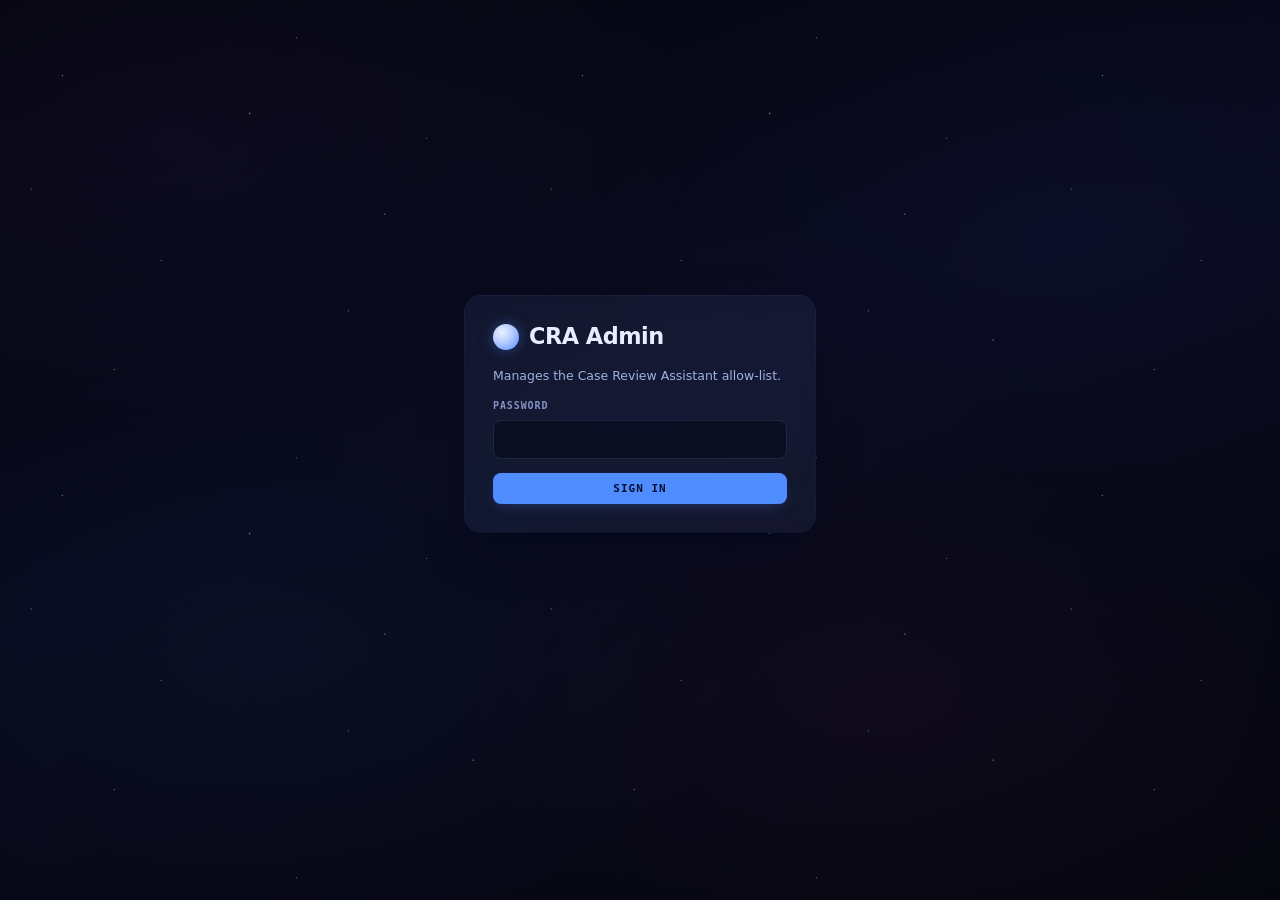
==== admin/index.html @ cab0b006 "@ Admin: in-page dialogs, and three quiet defects Replaces every window.confirm/alert/prompt in the " ====
<!DOCTYPE html>
<html lang="en">
<head>
<meta charset="utf-8">
<meta name="viewport" content="width=device-width, initial-scale=1">
<meta name="robots" content="noindex">
<meta name="color-scheme" content="dark">
<title>CRA Admin</title>
<link rel="stylesheet" href="admin.css">
</head>
<body>

<section id="login-view">
  <form id="login-form" novalidate>
    <h1 class="mark">
      <span class="moon" aria-hidden="true"></span>
      CRA Admin
    </h1>
    <p class="hint">Manages the Case Review Assistant allow-list.</p>
    <label for="password">Password</label>
    <input id="password" type="password" autocomplete="current-password" required>
    <button type="submit" class="primary">Sign in</button>
    <p id="login-error" class="err" role="alert" hidden></p>
  </form>
</section>

<main id="app-view" hidden>
  <header>
    <h1 class="mark">
      <span class="moon" aria-hidden="true"></span>
      CRA Admin
    </h1>
    <p id="stats-bar" aria-live="polite"></p>
    <button id="logout">Sign out</button>
  </header>

  <!-- a transient failure says so and stays put, instead of silently
       dropping the admin back to the login form -->
  <div id="banner" role="alert" hidden>
    <p id="banner-text"></p>
    <button id="banner-retry" type="button">Retry</button>
    <button id="banner-dismiss" type="button">Dismiss</button>
  </div>

  <nav id="tabs" role="tablist" aria-label="Admin sections">
    <button role="tab" id="tab-btn-overview" aria-selected="true" aria-controls="tab-overview" data-tab="overview">Overview</button>
    <button role="tab" id="tab-btn-users"  aria-selected="false" aria-controls="tab-users"  data-tab="users" tabindex="-1">Users</button>
    <button role="tab" id="tab-btn-groups" aria-selected="false" aria-controls="tab-groups" data-tab="groups" tabindex="-1">Groups</button>
    <button role="tab" id="tab-btn-board"  aria-selected="false" aria-controls="tab-board"  data-tab="board"  tabindex="-1">Leaderboard</button>
    <button role="tab" id="tab-btn-content" aria-selected="false" aria-controls="tab-content" data-tab="content" tabindex="-1">Content</button>
    <button role="tab" id="tab-btn-themes" aria-selected="false" aria-controls="tab-themes" data-tab="themes" tabindex="-1">Themes</button>
    <button role="tab" id="tab-btn-audit"  aria-selected="false" aria-controls="tab-audit"  data-tab="audit"  tabindex="-1">Audit</button>
    <button role="tab" id="tab-btn-settings" aria-selected="false" aria-controls="tab-settings" data-tab="settings" tabindex="-1">Settings</button>
  </nav>

  <section id="tab-overview" class="tab" role="tabpanel" aria-labelledby="tab-btn-overview" tabindex="0">
    <h2>Overview</h2>
    <div id="ov-cards" class="ov-grid"></div>
    <h3>Reviews per day — last 14 days</h3>
    <div id="ov-trend" class="ov-trend"></div>
    <h3>Recent admin activity</h3>
    <div class="table-wrap">
      <table id="ov-actions"><caption>Latest changes made in this panel</caption>
        <thead><tr><th scope="col">When</th><th scope="col">Action</th><th scope="col">Target</th><th scope="col">Detail</th></tr></thead>
        <tbody></tbody></table>
    </div>
  </section>

  <section id="tab-users" class="tab" role="tabpanel" aria-labelledby="tab-btn-users" tabindex="0" hidden>
    <h2 class="sr-only">Users</h2>
    <div class="toolbar">
      <label for="user-search" class="sr-only">Search username</label>
      <input id="user-search" type="search" placeholder="Search username…">
      <label for="user-group-filter" class="sr-only">Filter by workgroup</label>
      <select id="user-group-filter"></select>
      <label for="user-status-filter" class="sr-only">Filter by access</label>
      <select id="user-status-filter">
        <option value="all">All access</option>
        <option value="active">Active only</option>
        <option value="revoked">Revoked only</option>
      </select>
      <button id="refresh-users-btn">Refresh</button>
      <span class="spacer"></span>
      <button id="add-user-btn" class="primary">Add user</button>
      <button id="bulk-btn">Bulk add</button>
    </div>
    <div class="toolbar bulk-bar" id="bulk-bar" hidden>
      <span id="bulk-count" aria-live="polite"></span>
      <label for="bulk-move-group" class="sr-only">Move selected to workgroup</label>
      <select id="bulk-move-group"></select>
      <button id="bulk-move-btn">Move</button>
      <button id="bulk-restore-btn">Restore</button>
      <button id="bulk-revoke-btn" class="danger">Revoke</button>
      <button id="bulk-delete-btn" class="danger">Delete</button>
      <span class="spacer"></span>
      <button id="bulk-clear-btn">Clear selection</button>
    </div>
    <div class="table-wrap">
      <table id="user-table">
        <caption>Allow-list — who can use the assistant</caption>
        <thead><tr>
          <th scope="col"><input type="checkbox" id="select-all" aria-label="Select all on this page"></th>
          <th scope="col">Username</th>
          <th scope="col">Access</th>
          <th scope="col">Workgroup</th>
          <th scope="col">Rainbow</th>
          <th scope="col">Themes</th>
          <th scope="col">Templates</th>
          <th scope="col">Last seen</th>
          <th scope="col">Note</th>
          <th scope="col"><span class="sr-only">Actions</span></th>
        </tr></thead>
        <tbody></tbody>
      </table>
    </div>
    <div class="toolbar">
      <button id="prev-page">Previous</button>
      <span id="page-info" aria-live="polite"></span>
      <button id="next-page">Next</button>
    </div>
  </section>

  <section id="tab-groups" class="tab" role="tabpanel" aria-labelledby="tab-btn-groups" tabindex="0" hidden>
    <h2>Workgroups</h2>
    <p class="hint-strong">Deleting a group moves its members to the default group; it never removes anyone. The default group cannot be deleted, because it is where those members go.</p>
    <div class="toolbar">
      <label for="group-name" class="sr-only">New group name</label>
      <input id="group-name" type="text" placeholder="e.g. GDP-ENT-CATC-SHIFT1-ES-AMM" maxlength="120">
      <button id="add-group-btn" class="primary">Add group</button>
    </div>
    <div class="table-wrap">
      <table id="group-table">
        <caption>Workgroups — the leaderboard is scoped to these</caption>
        <thead><tr>
          <th scope="col">Name</th>
          <th scope="col">Members</th>
          <th scope="col"><span class="sr-only">Actions</span></th>
        </tr></thead>
        <tbody></tbody>
      </table>
    </div>
  </section>

  <section id="tab-board" class="tab" role="tabpanel" aria-labelledby="tab-btn-board" tabindex="0" hidden>
    <h2>Leaderboard</h2>
    <p class="hint-strong">Live from the database, not the 15-minute snapshot. Editing a standing, moving someone between groups or removing them republishes the reviewers' board straight away. An edited standing is marked; clearing it restores the real count.</p>
    <div class="toolbar">
      <label for="board-group-filter" class="sr-only">Workgroup</label>
      <select id="board-group-filter"></select>
      <button id="refresh-board-btn">Refresh</button>
    </div>
    <div class="table-wrap">
      <table id="board-table">
        <caption>Standings, highest first</caption>
        <thead><tr>
          <th scope="col">#</th>
          <th scope="col">Username</th>
          <th scope="col">Workgroup</th>
          <th scope="col">Cases reviewed</th>
          <th scope="col">All-clear</th>
          <th scope="col"><span class="sr-only">Actions</span></th>
        </tr></thead>
        <tbody></tbody>
      </table>
    </div>
  </section>

  <section id="tab-content" class="tab" role="tabpanel" aria-labelledby="tab-btn-content" tabindex="0" hidden>
    <h2>Field templates</h2>
    <p class="hint">Wordings offered in the assistant's dropdowns. Global templates are shown to
    everyone; below them are the ones reviewers saved for themselves. Each field keeps its own
    separate list — switch fields below.</p>

    <div class="toolbar">
      <label for="tpl-field">Field</label>
      <select id="tpl-field">
        <option value="currentStatus">Current Status — replaces the box</option>
        <option value="actionsRequired">Actions Required — appends a line</option>
      </select>
    </div>
    <p class="hint" id="tpl-field-hint"></p>

    <h3>Global — everyone sees these</h3>
    <div class="toolbar">
      <label for="tpl-new" class="sr-only">New global template</label>
      <input id="tpl-new" maxlength="300" placeholder="New global template…">
      <button id="tpl-add-btn" class="primary">Add</button>
      <span class="spacer"></span>
      <button id="tpl-refresh-btn">Refresh</button>
    </div>
    <div class="table-wrap">
      <table id="tpl-global-table">
        <caption>Global templates — drag the handle to set the order reviewers see</caption>
        <thead><tr>
          <th scope="col"><span class="sr-only">Reorder</span></th>
          <th scope="col">Template</th>
          <th scope="col"><span class="sr-only">Actions</span></th>
        </tr></thead>
        <tbody></tbody>
      </table>
    </div>

    <h3>Saved by reviewers</h3>
    <div class="toolbar">
      <label for="tpl-user-filter" class="sr-only">Filter by username</label>
      <input id="tpl-user-filter" type="search" placeholder="Filter by username…">
    </div>
    <div class="table-wrap">
      <table id="tpl-owned-table">
        <caption>Reviewer templates — promote a good one, delete a bad one</caption>
        <thead><tr>
          <th scope="col">User</th>
          <th scope="col">Template</th>
          <th scope="col"><span class="sr-only">Actions</span></th>
        </tr></thead>
        <tbody></tbody>
      </table>
    </div>

    <h2>Login greetings</h2>
    <p class="hint">The banner shown when the assistant opens. One global pool — everyone sees
    these. Use <code>{name}</code> where the reviewer's name should appear. Times are in each
    reviewer's <b>own local timezone</b>, and a window may wrap midnight (e.g. 21:00–05:00).</p>

    <div class="toolbar">
      <label for="greet-new" class="sr-only">New greeting</label>
      <input id="greet-new" maxlength="200" placeholder="e.g. Good morning, {name} ☀️">
      <label for="greet-preset" class="sr-only">Time window</label>
      <select id="greet-preset">
        <option value="0-1440">All day</option>
        <option value="300-720" selected>Morning 05:00–12:00</option>
        <option value="720-1020">Afternoon 12:00–17:00</option>
        <option value="1020-1260">Evening 17:00–21:00</option>
        <option value="1260-300">Night 21:00–05:00</option>
      </select>
      <button id="greet-add-btn" class="primary">Add</button>
      <span class="spacer"></span>
      <span id="greet-preview" class="hint" aria-live="polite"></span>
    </div>
    <div class="table-wrap">
      <table id="greet-table">
        <caption>Greetings — edits save as you make them</caption>
        <thead><tr>
          <th scope="col">Message</th>
          <th scope="col">From</th>
          <th scope="col">To</th>
          <th scope="col">On</th>
          <th scope="col"><span class="sr-only">Actions</span></th>
        </tr></thead>
        <tbody></tbody>
      </table>
    </div>
  </section>

  <section id="tab-themes" class="tab" role="tabpanel" aria-labelledby="tab-btn-themes" tabindex="0" hidden>
    <h2>Themes</h2>
    <p class="hint-strong">The default theme must be one that is enabled, and at least one theme must stay enabled.</p>
    <div class="toolbar">
      <button data-bulk="on">Enable all seasonal</button>
      <button data-bulk="off">Disable all seasonal</button>
    </div>
    <h2>Standard</h2>
    <div id="theme-standard" class="theme-list"></div>
    <h2>Seasonal</h2>
    <div id="theme-seasonal" class="theme-list"></div>
  </section>

  <section id="tab-settings" class="tab" role="tabpanel" aria-labelledby="tab-btn-settings" tabindex="0" hidden>
    <h2>Settings</h2>
    <p class="hint">Global values the assistant reads at startup. The server accepts a fixed set of
    keys (<code>defaultTheme</code>, <code>seasons</code>) — arbitrary keys are rejected, so this
    lists what exists rather than offering to invent new ones. Edits save as you make them.</p>
    <div class="table-wrap">
      <table id="settings-table"><caption>Stored settings</caption>
        <thead><tr><th scope="col">Key</th><th scope="col">Value</th><th scope="col"><span class="sr-only">Actions</span></th></tr></thead>
        <tbody></tbody></table>
    </div>
  </section>

  <section id="tab-audit" class="tab" role="tabpanel" aria-labelledby="tab-btn-audit" tabindex="0" hidden>
    <h2>Audit</h2>
    <h2>Admin actions</h2>
    <p class="hint">What was changed in this panel. There is a single admin password, so this
    records <b>what</b> was done, not <b>who</b> did it.</p>
    <div class="table-wrap">
      <table id="admin-actions-table"><caption>Admin action log</caption>
        <thead><tr><th scope="col">When</th><th scope="col">Action</th><th scope="col">Target</th><th scope="col">Detail</th></tr></thead>
        <tbody></tbody></table>
    </div>
    <h2>Refused writes</h2>
    <p class="hint-strong">This table should stay near-empty; entries mean malformed or forged requests.</p>
    <!-- The toolbar sits with the table it acts on. It used to head the
         whole tab, which put "Clear log" a screenful above the log it
         clears and directly under a different table entirely. -->
    <div class="toolbar">
      <button id="refresh-audit-btn">Refresh</button>
      <button id="export-audit-btn">Export CSV</button>
      <span class="spacer"></span>
      <button id="clear-audit-btn" class="danger">Clear log</button>
    </div>
    <div class="table-wrap">
      <table id="audit-table">
        <caption>Refused writes, most recent first</caption>
        <thead><tr>
          <th scope="col">When</th>
          <th scope="col">User</th>
          <th scope="col">Reason</th>
          <th scope="col">Detail</th>
        </tr></thead>
        <tbody></tbody>
      </table>
    </div>
  </section>
</main>

<dialog id="user-dialog">
  <form method="dialog" id="user-form">
    <h2 id="user-dialog-title">Add user</h2>
    <label>Username
      <input id="f-username" required maxlength="32" autocomplete="off">
    </label>
    <label>Workgroup
      <select id="f-workgroup"></select>
    </label>
    <label class="inline"><input id="f-authorized" type="checkbox" checked> Authorized — can use the assistant</label>
    <label class="inline"><input id="f-rainbow" type="checkbox"> Rainbow name — animated name on the leaderboard</label>
    <label class="inline"><input id="f-themes" type="checkbox"> Theme picker — may change the panel theme</label>
    <label class="inline"><input id="f-templates" type="checkbox" checked> Status templates — may save their own Current Status wordings</label>
    <label>Note <span class="hint">(optional, for other admins)</span>
      <input id="f-note" maxlength="500" autocomplete="off">
    </label>
    <menu>
      <button type="submit" value="cancel" formnovalidate id="f-cancel">Cancel</button>
      <button type="submit" value="save" id="f-save" class="primary">Save</button>
    </menu>
  </form>
</dialog>

<dialog id="delete-dialog">
  <form method="dialog" id="delete-form">
    <h2 id="delete-dialog-title">Delete user</h2>
    <p class="hint">Removes them from the allow-list. Their review history, achievements and
    standing are <b>kept</b>, so re-adding the same username restores everything.</p>
    <label>Type <b><span id="f-delete-name"></span></b> to confirm
      <input id="f-delete-confirm" autocomplete="off" placeholder="username">
    </label>
    <fieldset>
      <legend>Their leaderboard entry</legend>
      <label class="inline"><input type="radio" name="board" id="f-board-hide" value="hide" checked>
        Remove from the leaderboard</label>
      <label class="inline"><input type="radio" name="board" id="f-board-keep" value="keep">
        Leave them on the leaderboard</label>
    </fieldset>
    <menu>
      <button type="submit" value="cancel" formnovalidate id="f-delete-cancel">Cancel</button>
      <button type="submit" value="save" id="f-delete-save" class="danger" disabled>Delete</button>
    </menu>
  </form>
</dialog>
<dialog id="stats-dialog">
  <form method="dialog" id="stats-form">
    <h2 id="stats-dialog-title">Edit standing</h2>
    <p class="hint">Sets the number the leaderboard ranks on. The reviewer's own count keeps
    running underneath, so clearing this restores their real total rather than an old one.</p>
    <label>Cases reviewed <span class="hint" id="stats-real"></span>
      <input id="f-stats-total" type="number" min="0" step="1" inputmode="numeric" autocomplete="off">
    </label>
    <menu>
      <button type="submit" value="cancel" formnovalidate id="f-stats-cancel">Cancel</button>
      <button type="submit" value="clear" id="f-stats-clear">Clear override</button>
      <button type="submit" value="save" id="f-stats-save" class="primary">Save</button>
    </menu>
  </form>
</dialog>
<dialog id="ach-dialog">
  <form method="dialog" id="ach-form">
    <h2 id="ach-dialog-title">Achievements</h2>
    <p class="hint">Ticked means unlocked. Saving replaces their whole set, so unticking one
    revokes it. Unlock dates are kept for anything left ticked.</p>
    <div id="ach-list" class="ach-list"></div>
    <menu>
      <button type="submit" value="cancel" formnovalidate id="f-ach-cancel">Cancel</button>
      <button type="submit" value="save" id="f-ach-save" class="primary">Save</button>
    </menu>
  </form>
</dialog>
<dialog id="bulk-dialog">
  <form method="dialog" id="bulk-form">
    <h2>Bulk add</h2>
    <p class="hint">One username per line. Existing users are left untouched — including their workgroup.</p>
    <label>Workgroup for everyone added
      <select id="f-bulk-workgroup"></select>
    </label>
    <label for="f-bulk" class="sr-only">Usernames, one per line</label>
    <textarea id="f-bulk" rows="12"></textarea>
    <menu>
      <button type="submit" value="cancel" formnovalidate id="f-bulk-cancel">Cancel</button>
      <button type="submit" value="save" id="f-bulk-save" class="primary">Add all</button>
    </menu>
  </form>
</dialog>

<!-- Everything the panel asks or reports goes through these two rather
     than window.confirm/alert/prompt. See the comment above confirmDialog
     in admin.js for why the native ones had to go. -->
<dialog id="confirm-dialog">
  <form method="dialog" id="confirm-form">
    <h2 id="confirm-title"></h2>
    <p id="confirm-body"></p>
    <div id="confirm-extra"></div>
    <label id="confirm-input-wrap" hidden><span id="confirm-input-label"></span>
      <input id="confirm-input" autocomplete="off" maxlength="200">
    </label>
    <label id="confirm-type-wrap" hidden>Type <b><span id="confirm-type-want"></span></b> to confirm
      <input id="confirm-type" autocomplete="off">
    </label>
    <menu>
      <button type="submit" value="cancel" formnovalidate id="confirm-cancel">Cancel</button>
      <button type="submit" value="ok" id="confirm-ok" class="primary">Confirm</button>
    </menu>
  </form>
</dialog>

<dialog id="msg-dialog">
  <form method="dialog" id="msg-form">
    <h2 id="msg-title"></h2>
    <p id="msg-body"></p>
    <div class="table-wrap" id="msg-rows-wrap" hidden>
      <table id="msg-rows"><tbody></tbody></table>
    </div>
    <div id="msg-lists"></div>
    <menu>
      <button type="submit" value="ok" id="msg-ok" class="primary">Close</button>
    </menu>
  </form>
</dialog>

<script src="admin.js"></script>
</body>
</html>
---- admin/admin.css ----
/* ==========================================================
   CRA Admin — Midnight, in its Operate register.

   Same theme as the public site and the panel: the tokens are
   THEMES.midnight from cra.user.js, unchanged. What differs is
   volume, not world. This surface is worked in for a whole
   shift, so the night is still, the glass is quieter, and
   nothing moves behind a data table.
   ========================================================== */
:root{
  /* --- THEMES.midnight.tokens, verbatim --- */
  /* --bg and --grad are the one departure from the theme, matching the
     public site: the navy is taken down to near-black so a deep-space
     field has somewhere to sit. Every other token here is the panel's. */
  --bg:#070b18;
  --surf:rgba(120,160,255,0.08);
  --surf2:rgba(120,160,255,0.16);
  --border:rgba(120,160,255,0.16);
  --text:#e6edff;
  --dim:#9fb2e0;
  --mut:#5e6f9e;
  --accent:#4f8cff;
  --accent2:#6aa6ff;
  --field:rgba(6,12,28,0.7);
  --shadow:rgba(0,8,30,0.6);
  --glow:rgba(79,140,255,0.4);
  --on-accent:#04102b;

  --grad:linear-gradient(160deg,#05060f 0%,#080a1e 45%,#06060f 100%);
  --head-a:#1b2a4d;
  --head-b:#10182f;

  /* --mut is 3.44:1 against the gradient's lightest stop. It labels chrome
     in the panel; here it would be setting column headers and hints, which
     is type. This is its accessible sibling (5.68:1) and it is what every
     label in this file actually uses. */
  --mut-t:#8494c4;

  /* Status colours. The panel has no "revoked" state to borrow, so these
     are the two the landing page already uses for a short bar and a
     breached SLA, kept identical so the three surfaces agree. */
  --warn:#ffb27a;
  --bad:#ff7a8a;

  /* The panel's own stack, verbatim from cra.user.js. An Operate surface
     has nothing to gain from a webfont: this is what the product renders
     in, it needs no network request, and it cannot flash. */
  --sans:-apple-system,BlinkMacSystemFont,"Segoe UI",Roboto,system-ui,sans-serif;
  --mono:ui-monospace,SFMono-Regular,"Cascadia Mono","Consolas",monospace;

  --radius:16px;
  --radius-sm:10px;
  --radius-xs:8px;
  --lift:0 18px 50px -12px var(--shadow),0 6px 18px -8px var(--shadow),0 0 0 1px var(--border);
  --hair:1px solid var(--border);
}

*{box-sizing:border-box}

/* #login-view and .tab both set display, which outranks the UA's
   [hidden]{display:none} on specificity — so the login form stayed
   on screen after signing in. Make hidden mean hidden, everywhere. */
[hidden]{display:none!important}

body{
  margin:0;padding:0 clamp(14px,3vw,30px) 70px;
  background:var(--bg);color:var(--text);
  font:400 15px/1.55 var(--sans);
  -webkit-font-smoothing:antialiased;
}

/* The night. Two fixed layers, both pure CSS: the theme's gradient, and a
   STATIC starfield.

   The public site animates its stars off a canvas. This one does not, and
   that is the one deliberate difference between the two surfaces. An admin
   leaves this tab open for a shift while reading tables; a starfield
   twinkling behind a column of usernames is a distraction that costs
   attention and battery for no information. Same sky, holding still. */
/* The nebula field, in the Operate register: the site paints its clouds on
   a canvas and randomises them per load; this one is five fixed washes in
   the same palette, because an admin who reloads forty times a shift does
   not want a different sky each time.

   The alphas are not taste. The site's painter measures its field and
   clamps it; these are fixed, so the equivalent guarantee is arithmetic:
   stacked ALL FIVE on one pixel they compute rgb(30,25,60), luminance
   .0129, which is under the same .013 ceiling -- and still clears 4.5:1
   for --accent through a card's --surf glass. They cannot in fact all
   overlap, so the real ground is darker than the number that was proved.

   Each stop fades to its OWN colour at zero alpha rather than to
   `transparent`, which interpolates through transparent black and leaves
   a grey bloom around every wash. */
body::before{
  content:"";position:fixed;inset:0;pointer-events:none;z-index:0;
  background:
    radial-gradient(58% 46% at 14% 16%, rgba(92,44,150,.073),  rgba(92,44,150,0)  70%),
    radial-gradient(54% 42% at 84% 27%, rgba(44,58,150,.073),  rgba(44,58,150,0)  70%),
    radial-gradient(48% 40% at 70% 79%, rgba(132,42,108,.066), rgba(132,42,108,0) 70%),
    radial-gradient(52% 44% at 22% 74%, rgba(34,92,146,.066),  rgba(34,92,146,0)  70%),
    radial-gradient(40% 32% at 52% 46%, rgba(150,74,116,.046), rgba(150,74,116,0) 70%),
    var(--grad);
}
body::after{
  content:"";position:fixed;inset:0;pointer-events:none;z-index:0;
  background-image:
    radial-gradient(1.1px 1.1px at 12% 18%,#eaf1ff,transparent),
    radial-gradient(1px 1px at 31% 62%,#c9d8ff,transparent),
    radial-gradient(1.3px 1.3px at 48% 27%,#ffffff,transparent),
    radial-gradient(1px 1px at 67% 74%,#eaf1ff,transparent),
    radial-gradient(.9px .9px at 82% 33%,#c9d8ff,transparent),
    radial-gradient(1.2px 1.2px at 91% 81%,#eaf1ff,transparent),
    radial-gradient(1px 1px at 22% 88%,#ffffff,transparent),
    radial-gradient(.9px .9px at 57% 9%,#c9d8ff,transparent),
    radial-gradient(1.1px 1.1px at 74% 51%,#eaf1ff,transparent),
    radial-gradient(1px 1px at 6% 45%,#c9d8ff,transparent);
  background-size:520px 420px;
  opacity:.5;
}
body>*{position:relative;z-index:1}

h1,h2{font-weight:800;letter-spacing:-.022em;line-height:1.15;margin:0}
h1{font-size:1.4rem}
h2{font-size:1.2rem;margin:28px 0 13px;letter-spacing:-.024em}
/* Section heading inside a tab that already has an h2 (Content holds both
   the global list and the reviewer-saved one). Quieter than h2 so the two
   levels read as nested rather than as two equal sections. */
h3{font-weight:700;font-size:.95rem;letter-spacing:-.015em;margin:22px 0 9px;color:var(--mut-t)}
h2 .s{color:var(--accent2)}
h2 .c{color:var(--accent2)}

:focus-visible{outline:2.5px solid var(--accent2);outline-offset:3px;border-radius:4px}

.mark{display:inline-flex;align-items:center;gap:10px}
.mark svg{display:block;flex:none}
/* the same moon the public masthead carries */
.moon{
  width:22px;height:22px;border-radius:50%;flex:none;
  background:radial-gradient(circle at 34% 32%,#eaf1ff 0%,#b9ccff 42%,var(--accent) 100%);
  box-shadow:0 0 14px var(--glow);
}
#login-form .moon{width:26px;height:26px}

.sr-only{position:absolute;width:1px;height:1px;padding:0;margin:-1px;
  overflow:hidden;clip:rect(0 0 0 0);white-space:nowrap;border:0}

/* ---- login -------------------------------------------------- */
#login-view{display:grid;place-items:center;min-height:92vh}
#login-form{
  display:grid;gap:14px;width:min(350px,92vw);
  border-radius:var(--radius);padding:28px;
  background:var(--surf);box-shadow:var(--lift);
  backdrop-filter:blur(9px);-webkit-backdrop-filter:blur(9px);
}
#login-form h1{margin-bottom:2px}
#login-form p.hint{margin:0}
#login-form label{font:600 10px/1.4 var(--mono);text-transform:uppercase;
  letter-spacing:.09em;color:var(--mut-t);margin-bottom:-7px}

/* ---- shell -------------------------------------------------- */
header{
  display:flex;align-items:center;gap:18px;flex-wrap:wrap;
  padding:17px 0;border-bottom:var(--hair);
}
#stats-bar{
  margin-left:auto;font:400 11px/1.5 var(--mono);
  color:var(--mut-t);letter-spacing:.04em;
}

/* ---- banner: a failure says so and stays put ---------------- */
#banner{
  display:flex;align-items:center;gap:14px;flex-wrap:wrap;
  border-radius:var(--radius-sm);padding:13px 16px;margin:16px 0 0;
  background:rgba(255,122,138,.12);box-shadow:inset 0 0 0 1px rgba(255,122,138,.4);
}
#banner p{margin:0;flex:1;min-width:210px;font-size:14px;color:var(--text)}

/* ---- tabs ---------------------------------------------------- */
nav#tabs{display:flex;gap:0;border-bottom:var(--hair);margin:18px 0 22px;overflow-x:auto}
nav#tabs button{
  background:none;border:0;border-bottom:2.5px solid transparent;border-radius:0;
  font:600 11px/1 var(--mono);text-transform:uppercase;letter-spacing:.11em;
  color:var(--mut-t);padding:12px 20px;cursor:pointer;white-space:nowrap;
  margin-bottom:-1px;box-shadow:none;
}
nav#tabs button:hover{color:var(--text);transform:none;background:none;box-shadow:none}
nav#tabs button[aria-selected="true"]{
  color:var(--text);border-bottom-color:var(--accent);
  text-shadow:0 0 18px var(--glow);
}

/* ---- controls ----------------------------------------------- */
.toolbar{display:flex;gap:10px;align-items:center;margin:14px 0;flex-wrap:wrap}
.toolbar .spacer{margin-left:auto}

input,textarea,select{
  font:400 14px/1.4 var(--sans);color:var(--text);background:var(--field);
  border:1px solid var(--border);border-radius:var(--radius-xs);padding:9px 11px;
  transition:border-color .16s,box-shadow .16s;
}
input:focus,textarea:focus,select:focus{
  border-color:var(--accent);box-shadow:0 0 0 3px rgba(79,140,255,.18);outline:none;
}
input[type=checkbox],input[type=radio]{width:auto;accent-color:var(--accent);border-radius:0}
textarea{font-family:var(--mono);font-size:12.5px}
select option{background:#0d1b3a;color:var(--text)}

button{
  font:700 11px/1 var(--mono);text-transform:uppercase;letter-spacing:.09em;
  color:var(--text);background:var(--surf);
  border:0;box-shadow:inset 0 0 0 1px var(--border);
  border-radius:var(--radius-xs);
  padding:10px 15px;cursor:pointer;
  transition:transform .14s cubic-bezier(.2,.8,.3,1),background .14s,box-shadow .16s,color .14s;
}
button:hover:not(:disabled){transform:translateY(-1px);background:var(--surf2);box-shadow:inset 0 0 0 1px var(--accent)}
button:disabled{opacity:.38;cursor:not-allowed}
/* --on-accent, never white: white on --accent is 3.22:1 */
button.primary{background:var(--accent);color:var(--on-accent);box-shadow:0 4px 16px -6px var(--glow)}
button.primary:hover:not(:disabled){background:var(--accent2);color:var(--on-accent);box-shadow:0 8px 22px -8px var(--glow)}
button.danger{color:var(--bad);box-shadow:inset 0 0 0 1px rgba(255,122,138,.45)}
button.danger:hover:not(:disabled){background:rgba(255,122,138,.16);color:var(--bad);box-shadow:inset 0 0 0 1px var(--bad)}

/* ---- tables -------------------------------------------------- */
.table-wrap{
  width:100%;overflow-x:auto;border-radius:var(--radius);
  background:var(--surf);box-shadow:var(--lift);
}
table{width:100%;border-collapse:collapse}
caption{
  text-align:left;padding:13px 15px;border-bottom:var(--hair);
  font:600 10px/1.4 var(--mono);text-transform:uppercase;letter-spacing:.12em;color:var(--mut-t);
}
th,td{text-align:left;padding:10px 15px;border-bottom:var(--hair)}
tbody tr:last-child td{border-bottom:0}
th{
  font:600 10px/1.3 var(--mono);text-transform:uppercase;letter-spacing:.1em;
  color:var(--mut-t);background:linear-gradient(135deg,var(--head-a),var(--head-b));
}
tbody tr:hover td{background:var(--surf)}
td.revoked{color:var(--mut-t);text-decoration:line-through}
/* Reorder handle. The grip is the draggable element, not the row: the row
   holds a text input, and making the whole row draggable stops you
   selecting a wording to edit it. */
td.grip-cell{width:1%;padding-right:0}
.grip{display:inline-block;cursor:grab;user-select:none;padding:4px 6px;
      border-radius:6px;color:var(--mut);line-height:1}
.grip:hover{color:var(--text);background:var(--field)}
.grip:active{cursor:grabbing}
tr.dragging{opacity:.45}
tr.dragging .grip{cursor:grabbing}
@media (prefers-reduced-motion:no-preference){tr{transition:opacity .12s ease}}

td.acts{white-space:nowrap}
td.acts button{padding:7px 11px;font-size:10px}

/* Status is a tinted pill with its own glow, and always labelled, so
   colour is never the only signal. */
.pill{
  display:inline-block;padding:4px 11px;border-radius:999px;
  font:600 9.5px/1.4 var(--mono);text-transform:uppercase;letter-spacing:.09em;
}
.pill.on{background:rgba(79,140,255,.18);color:var(--accent2);box-shadow:inset 0 0 0 1px rgba(79,140,255,.4)}
.pill.off{background:rgba(255,122,138,.16);color:var(--bad);box-shadow:inset 0 0 0 1px rgba(255,122,138,.4)}
.flag{font:600 12px/1 var(--mono);color:var(--accent2)}
.flag.no{color:var(--mut-t)}

/* The in-row group picker writes on change, so it is deliberately quieter
   than a form control that waits for a Save: lighter border, tighter
   padding, and it only takes the full input treatment on focus. A row of
   these at full input weight turned the table into a wall of boxes. */
/* Wide enough for the real names, not the short ones. The group names in
   use run to 27 characters (GDP-ENT-LANSW-SHIFT2-ES-AMM), and a picker
   that truncates the part which distinguishes one group from another is
   worse than no picker: every row read "GDP-ENT-CATC-SHIFT2-E...". The
   floor fits that plus the dropdown arrow; longer names still grow the
   control rather than being cut. */
select.group-select{
  font:400 12px/1.3 var(--mono);padding:5px 8px;
  min-width:30ch;max-width:100%;
  border-color:transparent;background:transparent;color:var(--dim);
}
select.group-select:hover:not(:disabled){border-color:var(--border);background:var(--field);color:var(--text)}
select.group-select:disabled{opacity:.45;cursor:progress}

/* Marks the one group that cannot be deleted. Never colour alone: the
   word "default" is the signal, the tint only draws the eye. */
.tag{
  display:inline-block;padding:2px 8px;margin-left:6px;border-radius:999px;
  font:600 9px/1.5 var(--mono);text-transform:uppercase;letter-spacing:.09em;
  background:rgba(255,178,122,.16);color:var(--warn);
  box-shadow:inset 0 0 0 1px rgba(255,178,122,.35);
}

#page-info{font:400 11px/1 var(--mono);color:var(--mut-t)}

.state-row td{text-align:center;padding:34px 15px;color:var(--dim)}
.state-row b{display:block;font-weight:800;font-size:1.15rem;
  letter-spacing:-.02em;color:var(--text);margin-bottom:5px}
.state-row span{font-size:13px}

/* ---- themes -------------------------------------------------- */
.theme-list{border-radius:var(--radius);background:var(--surf);box-shadow:var(--lift);overflow:hidden}
.theme-row{
  display:flex;align-items:center;gap:12px;padding:11px 16px;
  border-bottom:var(--hair);flex-wrap:wrap;
}
.theme-row:last-child{border-bottom:0}
.theme-row:hover{background:var(--surf)}
.theme-row .spacer{margin-left:auto}
.theme-row label{display:flex;align-items:center;gap:6px;
  font:600 10px/1 var(--mono);text-transform:uppercase;letter-spacing:.08em;color:var(--mut-t)}
.theme-row .nm{font-weight:500;color:var(--text)}

/* ---- dialogs ------------------------------------------------- */
dialog{
  background:#0d1b3a;color:var(--text);
  border:0;border-radius:var(--radius);box-shadow:var(--lift);
  padding:26px;max-width:92vw;
}
dialog::backdrop{background:rgba(4,10,26,.72);backdrop-filter:blur(3px)}
dialog form{display:grid;gap:13px;min-width:min(400px,86vw)}
dialog h2{margin:0 0 4px;font-size:1.15rem}
dialog label{display:grid;gap:5px;
  font:600 10px/1.4 var(--mono);text-transform:uppercase;letter-spacing:.09em;color:var(--mut-t)}
dialog label.inline{display:flex;align-items:center;gap:9px;
  text-transform:none;letter-spacing:0;font:400 13.5px/1.4 var(--sans);color:var(--text)}
/* The radio group in the delete dialog. A real fieldset, because the two
   options are one decision and a screen reader should hear the legend
   before either — but styled down to the panel's own hairline so it does
   not arrive as a browser-default sunken box. */
dialog fieldset{
  display:grid;gap:9px;margin:0;padding:13px 15px;
  border:0;border-radius:var(--radius-sm);
  background:var(--field);box-shadow:inset 0 0 0 1px var(--border);
}
dialog legend{
  padding:0 6px;
  font:600 10px/1.4 var(--mono);text-transform:uppercase;letter-spacing:.09em;color:var(--mut-t);
}
/* Twenty achievements is too many for one column in a dialog, and a
   single scrolling list makes it hard to see what is ticked. Two columns
   where there is room, one when there is not, capped in height so the
   dialog cannot grow past a short laptop screen. */
.ach-list{
  display:grid;grid-template-columns:repeat(auto-fit,minmax(210px,1fr));gap:2px 16px;
  max-height:46vh;overflow-y:auto;padding:2px;
}
.ach-list label{
  display:flex;align-items:center;gap:9px;padding:6px 8px;cursor:pointer;border-radius:var(--radius-xs);
  font:400 13px/1.35 var(--sans);color:var(--text);text-transform:none;letter-spacing:0;
}
.ach-list label:hover{background:var(--surf2)}
.ach-list input{flex:none}

/* The global template editor is the row's content, not a control beside it,
   so it fills the cell rather than sitting at the default input width. */
.tpl-edit{width:100%;font-size:13px}

/* A disabled greeting. The existing `revoked` style is a td selector, so it
   does not reach a row-level class -- and a struck-through row of editable
   inputs reads as broken rather than as off. Dim the row instead, and leave
   the controls legible: turning it back on is the point. */
tr.revoked > td{opacity:.55}
#tpl-new{flex:1;min-width:260px}
.ach-list .ach-icon{font-size:14px;line-height:1}

/* wrap, so the three-button stats dialog does not squeeze its labels on
   a narrow window */
dialog menu{display:flex;flex-wrap:wrap;gap:9px;justify-content:flex-end;margin:10px 0 0;padding:0}

/* ---- messages ------------------------------------------------ */
.err{color:var(--bad);font-size:13.5px;margin:0}
.hint{font-size:12.5px;color:var(--dim)}
.hint-strong{
  font-size:12.5px;border-radius:var(--radius-sm);padding:12px 15px;margin:0 0 14px;
  background:var(--surf);box-shadow:inset 0 0 0 1px var(--border);color:var(--dim);
}

/* scrollbars, so an overflowing table does not hand back a bright strip */
*{scrollbar-color:var(--surf2) transparent}
::-webkit-scrollbar{width:10px;height:10px}
::-webkit-scrollbar-track{background:transparent}
::-webkit-scrollbar-thumb{background:var(--surf2);border-radius:8px}
::-webkit-scrollbar-thumb:hover{background:rgba(120,160,255,.28)}

@media (max-width:660px){
  body{padding-inline:12px}
  header{gap:11px}
  #stats-bar{margin-left:0;width:100%;order:3}
  /* the Note column used to be display:none here, which silently dropped
     admin-authored data on phones. The wrapper already scrolls, so the
     column stays and the table scrolls to reach it. */
  #user-table{min-width:640px}
}

@media (prefers-reduced-motion:reduce){
  button,input,textarea,select{transition:none}
}

/* ---- Overview -------------------------------------------------- */
.ov-grid{display:grid;grid-template-columns:repeat(auto-fit,minmax(160px,1fr));gap:12px;margin:14px 0}
.ov-card{
  padding:14px 16px;border-radius:var(--radius-xs);
  background:var(--field);box-shadow:inset 0 0 0 1px var(--border);
}
.ov-value{font-size:1.7rem;font-weight:800;letter-spacing:-.03em;line-height:1.1}
.ov-label{margin-top:3px;font-size:11px;text-transform:uppercase;letter-spacing:.09em;color:var(--mut-t)}
.ov-sub{margin-top:5px;font-size:11.5px;color:var(--mut-t)}

/* 14 bars, drawn with divs. The panel loads no external scripts, and
   fourteen numbers do not justify importing a chart library. */
.ov-trend{
  display:flex;align-items:flex-end;gap:6px;height:130px;
  padding:12px;border-radius:var(--radius-xs);
  background:var(--field);box-shadow:inset 0 0 0 1px var(--border);
}
.ov-bar{flex:1;display:flex;flex-direction:column;justify-content:flex-end;align-items:center;height:100%;gap:4px}
.ov-bar-fill{width:100%;border-radius:4px 4px 2px 2px;background:var(--accent);min-height:0}
.ov-bar span{font-size:10px;color:var(--mut-t)}

/* ---- Bulk action bar ------------------------------------------- */
/* Tinted so it reads as a mode the table is in, not another toolbar. */
.bulk-bar{
  padding:9px 12px;border-radius:var(--radius-xs);
  background:rgba(79,140,255,.10);box-shadow:inset 0 0 0 1px rgba(79,140,255,.34);
}
.bulk-bar #bulk-count{font-weight:700;font-size:12px}

/* ---- generic confirm / message dialogs ------------------------
   These two carry every question and every result in the panel, so they
   have to look like the purpose-built dialogs next to them rather than
   like a fallback. #confirm-body and #msg-body are prose, not the
   uppercase mono the field labels above use. */
#confirm-body,#msg-body{margin:0;font:400 13.5px/1.55 var(--sans);color:var(--mut-t)}
#confirm-body:empty,#msg-body:empty{display:none}
#confirm-extra:empty{display:none}

/* The result table: label on the left, number on the right, and the
   number in mono so a column of counts lines up. */
#msg-rows{width:100%;border-collapse:collapse}
#msg-rows th{
  text-align:left;padding:7px 10px 7px 0;font:400 13.5px/1.4 var(--sans);
  color:var(--mut-t);border-bottom:1px solid var(--line);
}
#msg-rows td{
  text-align:right;padding:7px 0;font:600 13.5px/1.4 var(--mono);
  color:var(--text);border-bottom:1px solid var(--line);
}
#msg-rows tr:last-child th,#msg-rows tr:last-child td{border-bottom:0}
#msg-lists h3{margin:14px 0 6px;font-size:.95rem}
.msg-list{
  margin:0;padding:0 0 0 18px;max-height:180px;overflow-y:auto;
  font:400 13px/1.6 var(--mono);color:var(--text);
}
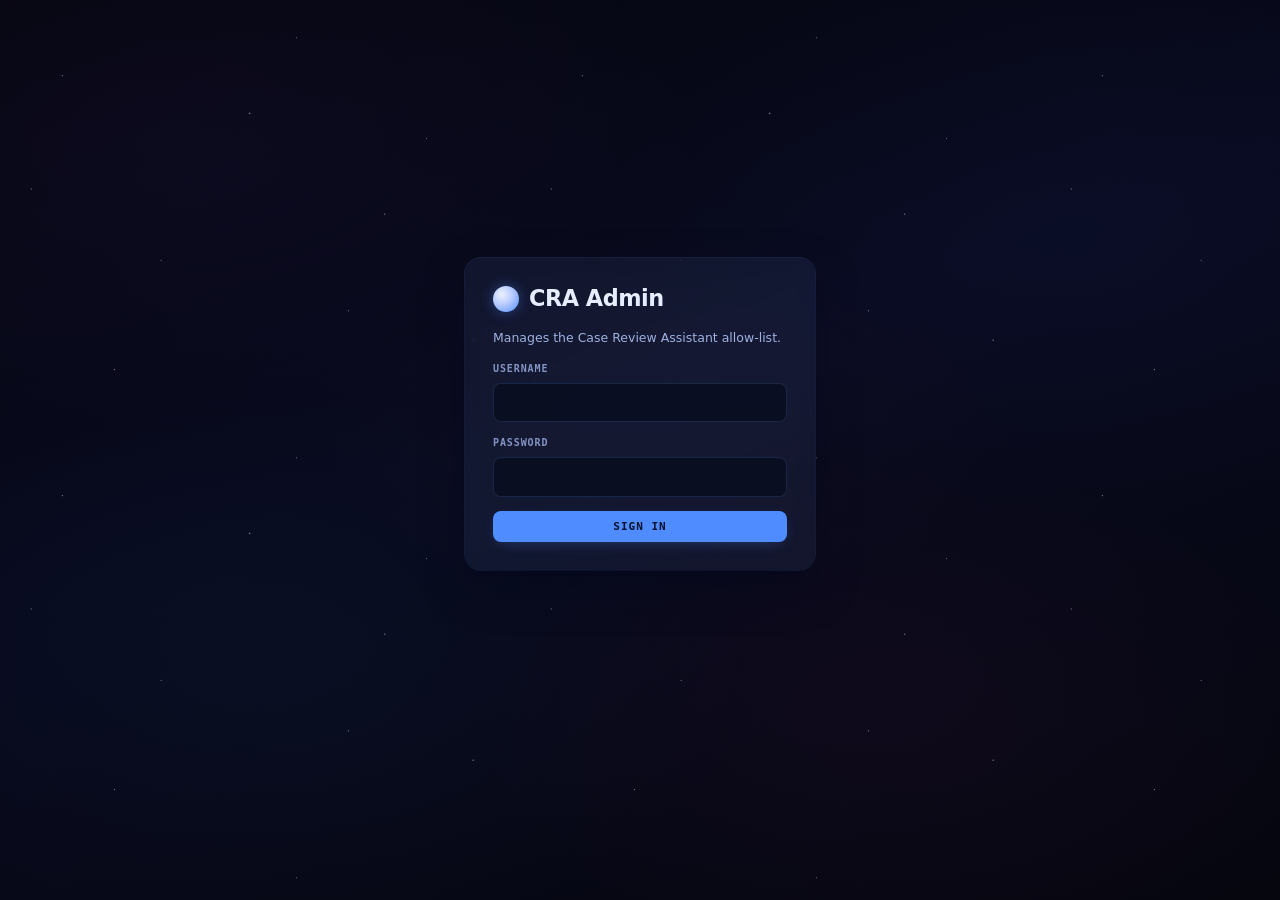
==== commit a85dccb1: "@ Admin: sign in as yourself, and edit features in bulk The login form takes a username, and the pan" ====
--- a/admin/index.html
+++ b/admin/index.html
@@ -17,6 +17,9 @@
       CRA Admin
     </h1>
     <p class="hint">Manages the Case Review Assistant allow-list.</p>
+    <label for="username">Username</label>
+    <input id="username" type="text" autocomplete="username" autocapitalize="off"
+           autocorrect="off" spellcheck="false" required>
     <label for="password">Password</label>
     <input id="password" type="password" autocomplete="current-password" required>
     <button type="submit" class="primary">Sign in</button>
@@ -31,6 +34,10 @@
       CRA Admin
     </h1>
     <p id="stats-bar" aria-live="polite"></p>
+    <!-- Who is signed in, read off the session token. Not editable, and
+         not a claim: login takes a username, and the action log records
+         the same name from the same token. -->
+    <p id="whoami"></p>
     <button id="logout">Sign out</button>
   </header>
 
@@ -61,7 +68,7 @@
     <h3>Recent admin activity</h3>
     <div class="table-wrap">
       <table id="ov-actions"><caption>Latest changes made in this panel</caption>
-        <thead><tr><th scope="col">When</th><th scope="col">Action</th><th scope="col">Target</th><th scope="col">Detail</th></tr></thead>
+        <thead><tr><th scope="col">When</th><th scope="col">Who</th><th scope="col">Action</th><th scope="col">Target</th><th scope="col">Detail</th></tr></thead>
         <tbody></tbody></table>
     </div>
   </section>
@@ -81,6 +88,7 @@
       </select>
       <button id="refresh-users-btn">Refresh</button>
       <span class="spacer"></span>
+      <button id="export-users-btn">Export CSV</button>
       <button id="add-user-btn" class="primary">Add user</button>
       <button id="bulk-btn">Bulk add</button>
     </div>
@@ -89,6 +97,7 @@
       <label for="bulk-move-group" class="sr-only">Move selected to workgroup</label>
       <select id="bulk-move-group"></select>
       <button id="bulk-move-btn">Move</button>
+      <button id="bulk-features-btn">Edit features</button>
       <button id="bulk-restore-btn">Restore</button>
       <button id="bulk-revoke-btn" class="danger">Revoke</button>
       <button id="bulk-delete-btn" class="danger">Delete</button>
@@ -100,13 +109,17 @@
         <caption>Allow-list — who can use the assistant</caption>
         <thead><tr>
           <th scope="col"><input type="checkbox" id="select-all" aria-label="Select all on this page"></th>
-          <th scope="col">Username</th>
+          <!-- Sorting is a button inside the header, not a click handler on
+               the <th>: a header cell is not focusable and announces
+               nothing, so a keyboard user could not reach the sort at all.
+               aria-sort lives on the th, which is where it is read from. -->
+          <th scope="col" aria-sort="ascending"><button type="button" class="sort-btn" id="sort-username" data-sort="username">Username</button></th>
           <th scope="col">Access</th>
-          <th scope="col">Workgroup</th>
+          <th scope="col" aria-sort="none"><button type="button" class="sort-btn" id="sort-workgroup" data-sort="workgroup">Workgroup</button></th>
           <th scope="col">Rainbow</th>
           <th scope="col">Themes</th>
           <th scope="col">Templates</th>
-          <th scope="col">Last seen</th>
+          <th scope="col" aria-sort="none"><button type="button" class="sort-btn" id="sort-last_seen" data-sort="last_seen">Last seen</button></th>
           <th scope="col">Note</th>
           <th scope="col"><span class="sr-only">Actions</span></th>
         </tr></thead>
@@ -237,6 +250,10 @@
       <span class="spacer"></span>
       <span id="greet-preview" class="hint" aria-live="polite"></span>
     </div>
+    <!-- Windows wrap midnight and are read in each reviewer's own local
+         time, so a gap between them is close to impossible to see by
+         reading the rows. This draws the day and names what is missing. -->
+    <div id="greet-coverage" class="coverage" aria-live="polite"></div>
     <div class="table-wrap">
       <table id="greet-table">
         <caption>Greetings — edits save as you make them</caption>
@@ -280,11 +297,13 @@
   <section id="tab-audit" class="tab" role="tabpanel" aria-labelledby="tab-btn-audit" tabindex="0" hidden>
     <h2>Audit</h2>
     <h2>Admin actions</h2>
-    <p class="hint">What was changed in this panel. There is a single admin password, so this
-    records <b>what</b> was done, not <b>who</b> did it.</p>
+    <p class="hint">What was changed in this panel. The <b>Who</b> column is the admin account
+    that was signed in, taken from the session rather than typed in, so it cannot be set to
+    someone else's name. It identifies the <i>account</i>: sharing the credentials still means
+    sharing the identity. A dash means the entry predates named sign-in.</p>
     <div class="table-wrap">
       <table id="admin-actions-table"><caption>Admin action log</caption>
-        <thead><tr><th scope="col">When</th><th scope="col">Action</th><th scope="col">Target</th><th scope="col">Detail</th></tr></thead>
+        <thead><tr><th scope="col">When</th><th scope="col">Who</th><th scope="col">Action</th><th scope="col">Target</th><th scope="col">Detail</th></tr></thead>
         <tbody></tbody></table>
     </div>
     <h2>Refused writes</h2>
@@ -391,11 +410,66 @@
     <label>Workgroup for everyone added
       <select id="f-bulk-workgroup"></select>
     </label>
+    <!-- What everyone added gets. Existing names in the paste are left
+         alone entirely, capabilities included, so these apply only to
+         the users actually created. -->
+    <fieldset>
+      <legend>Capabilities for everyone added</legend>
+      <label class="inline"><input id="f-bulk-rainbow" type="checkbox"> Rainbow name</label>
+      <label class="inline"><input id="f-bulk-themes" type="checkbox" checked> Theme picker</label>
+      <label class="inline"><input id="f-bulk-templates" type="checkbox" checked> Status templates</label>
+    </fieldset>
     <label for="f-bulk" class="sr-only">Usernames, one per line</label>
     <textarea id="f-bulk" rows="12"></textarea>
     <menu>
       <button type="submit" value="cancel" formnovalidate id="f-bulk-cancel">Cancel</button>
       <button type="submit" value="save" id="f-bulk-save" class="primary">Add all</button>
+    </menu>
+  </form>
+</dialog>
+
+<!-- Mass-edit the capabilities of a selection.
+
+     Every control starts at "Leave unchanged" and only the ones actually
+     moved are sent, so turning the theme picker on for forty people
+     cannot quietly reset the other three settings of every one of them.
+     Three states is why these are selects and not checkboxes: a checkbox
+     has no way to say "don't touch this". -->
+<dialog id="features-dialog">
+  <form method="dialog" id="features-form">
+    <h2>Edit features</h2>
+    <p class="hint" id="features-count"></p>
+    <label>Access
+      <select id="bf-authorized">
+        <option value="">Leave unchanged</option>
+        <option value="on">Authorized</option>
+        <option value="off">Revoked</option>
+      </select>
+    </label>
+    <label>Rainbow name
+      <select id="bf-rainbow">
+        <option value="">Leave unchanged</option>
+        <option value="on">On</option>
+        <option value="off">Off</option>
+      </select>
+    </label>
+    <label>Theme picker
+      <select id="bf-themes">
+        <option value="">Leave unchanged</option>
+        <option value="on">On</option>
+        <option value="off">Off</option>
+      </select>
+    </label>
+    <label>Status templates
+      <select id="bf-templates">
+        <option value="">Leave unchanged</option>
+        <option value="on">On</option>
+        <option value="off">Off</option>
+      </select>
+    </label>
+    <menu>
+      <button type="submit" value="cancel" formnovalidate id="f-features-cancel">Cancel</button>
+      <button type="submit" value="save" id="f-features-save" class="primary">Apply</button>
     </menu>
   </form>
 </dialog>
--- a/admin/admin.css
+++ b/admin/admin.css
@@ -167,6 +167,15 @@
   margin-left:auto;font:400 11px/1.5 var(--mono);
   color:var(--mut-t);letter-spacing:.04em;
 }
+/* Who is signed in. Sits after the stats bar's margin-left:auto, so the
+   two travel together on the right rather than the name being stranded
+   against the title. Empty when the token carries no name, and an empty
+   <p> with no padding takes no space -- so the header does not gain a
+   gap it cannot fill. */
+#whoami{
+  font:400 11px/1.5 var(--mono);color:var(--mut-t);letter-spacing:.04em;
+}
+#whoami:empty{display:none}
 
 /* ---- banner: a failure says so and stays put ---------------- */
 #banner{
@@ -389,6 +398,7 @@
   body{padding-inline:12px}
   header{gap:11px}
   #stats-bar{margin-left:0;width:100%;order:3}
+  #whoami{order:4}
   /* the Note column used to be display:none here, which silently dropped
      admin-authored data on phones. The wrapper already scrolls, so the
      column stays and the table scrolls to reach it. */
@@ -454,3 +464,32 @@
   margin:0;padding:0 0 0 18px;max-height:180px;overflow-y:auto;
   font:400 13px/1.6 var(--mono);color:var(--text);
 }
+
+/* ---- sortable column headers ---------------------------------
+   A button rather than a clickable <th>: header cells are not focusable
+   and announce nothing, so a keyboard user could not reach the sort. It
+   is styled to read as the header it replaces, not as a control. */
+.sort-btn{
+  background:none;border:0;padding:0;margin:0;cursor:pointer;
+  font:inherit;color:inherit;letter-spacing:inherit;text-transform:inherit;
+}
+.sort-btn:hover{color:var(--text)}
+th[aria-sort="ascending"] .sort-btn,th[aria-sort="descending"] .sort-btn{color:var(--accent2)}
+.sort-arrow{font:inherit}
+
+/* ---- greeting coverage ---------------------------------------
+   Twenty-four hours drawn end to end with the covered spans filled in. A
+   window that wraps midnight shows as fills at both ends, which is the
+   whole point: in the table it reads as a mistake. */
+.coverage{margin:0 0 14px}
+.coverage-bar{
+  position:relative;height:12px;border-radius:6px;overflow:hidden;
+  background:var(--line);
+}
+.coverage-seg{position:absolute;top:0;bottom:0;background:var(--accent2);opacity:.8}
+.coverage .hint{margin:7px 0 0}
+
+/* The drag handle is a real control now: focusable, so it has to show
+   where the focus is. */
+.grip{cursor:grab}
+.grip:focus-visible{outline:2.5px solid var(--accent2);outline-offset:2px;border-radius:3px}
